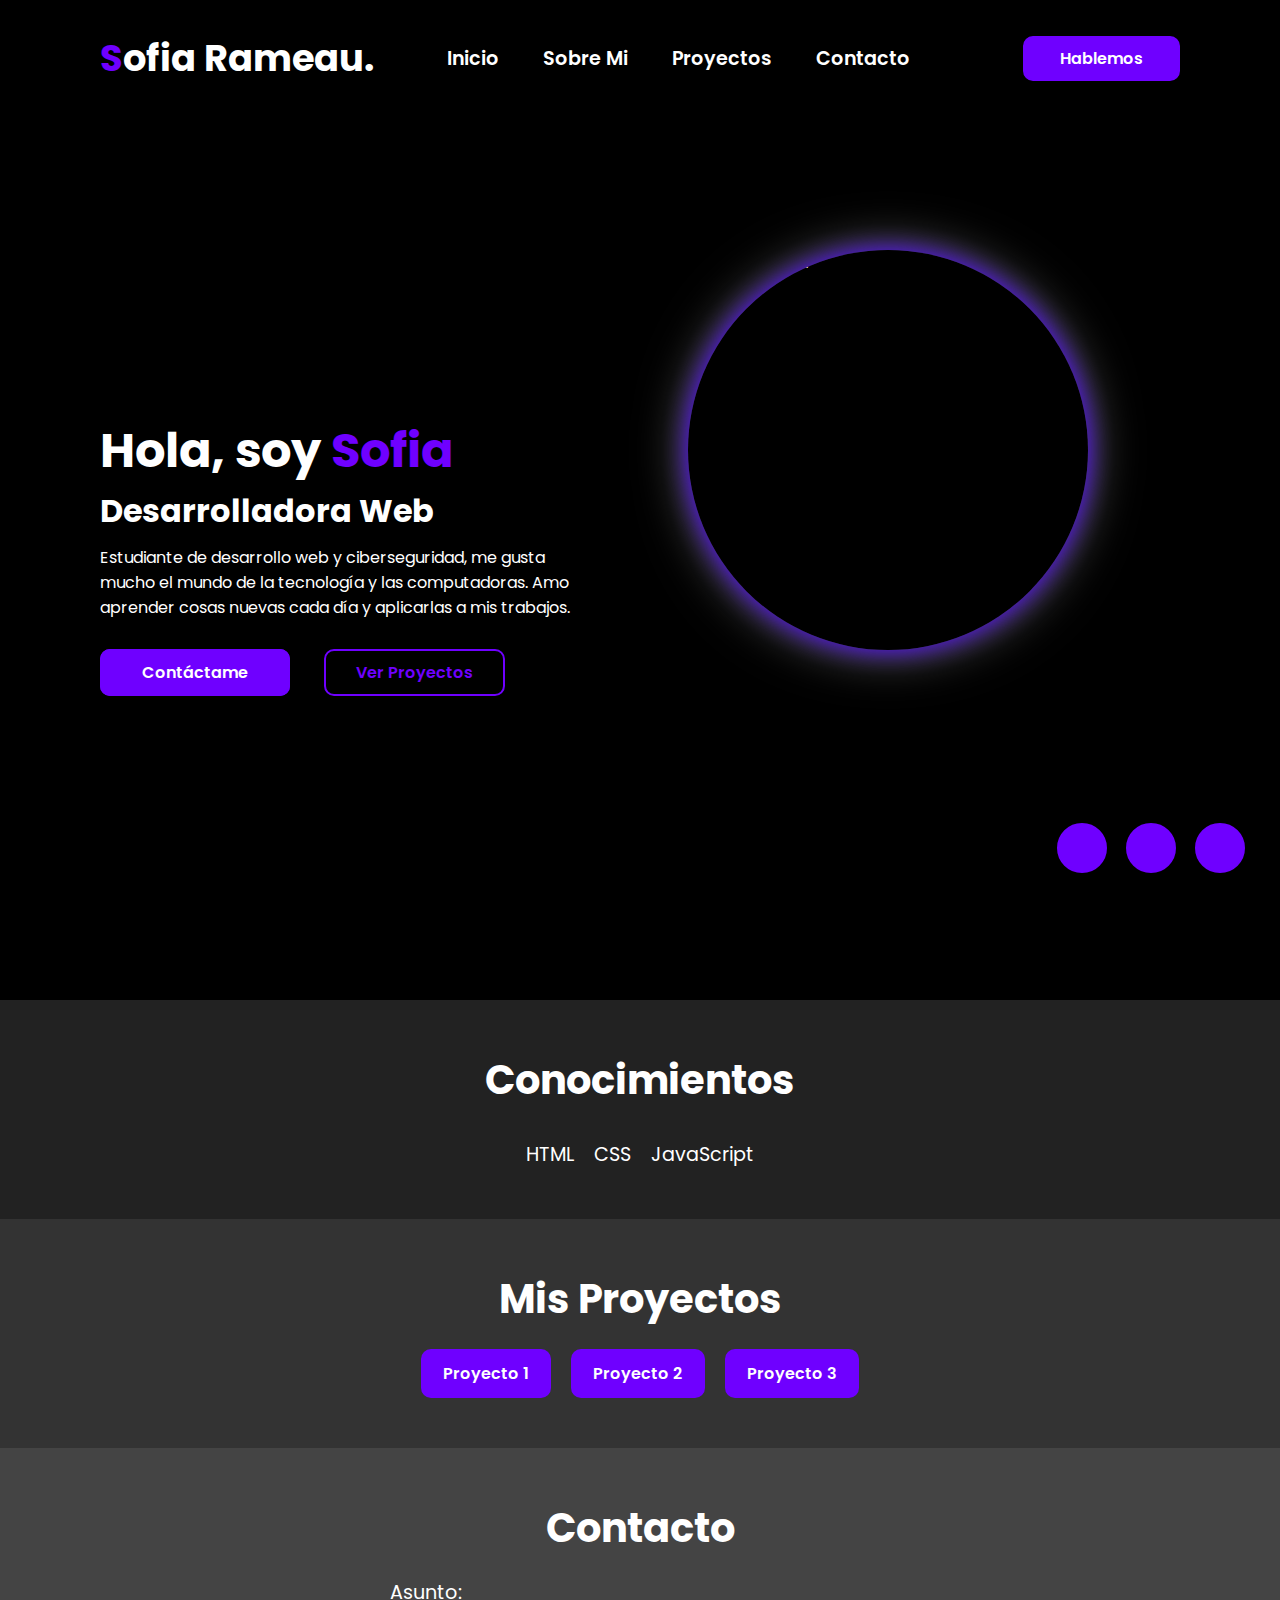
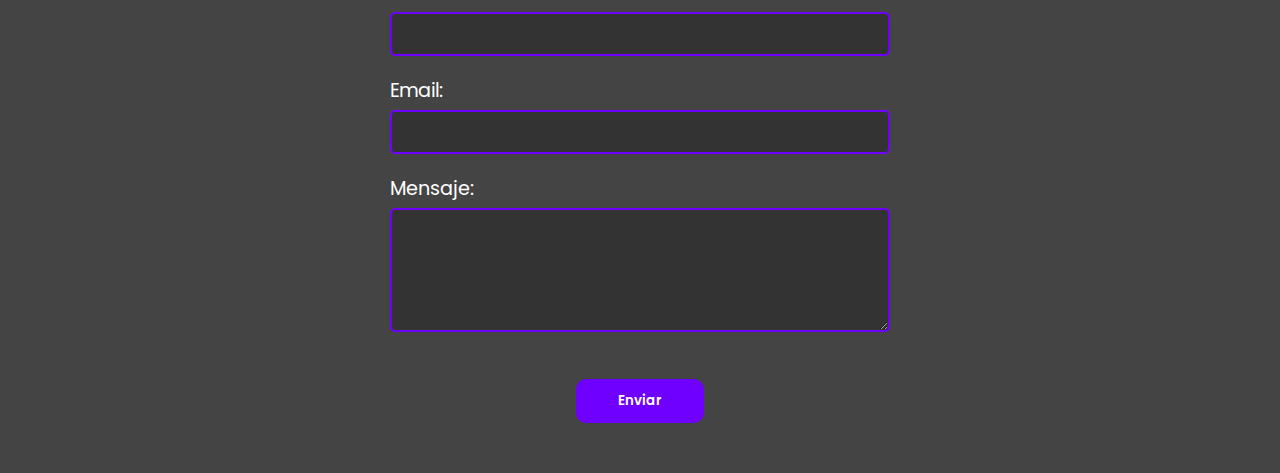
==== myport.html @ 7fe541d4 "Add files via upload" ====
<!DOCTYPE html>
<html lang="es">
<head>
    <meta charset="UTF-8">
    <meta name="viewport" content="width=device-width, initial-scale=1.0">
    <link rel="stylesheet" href="myportstyles.css"> 
    <script src="https://kit.fontawesome.com/a2dd6045c4.js" crossorigin="anonymous"></script>
    <title>Portafolio</title>
</head>

<body>
    <header>
        <h2 class="logo"><span>S</span>ofia Rameau.</h2>
        <nav class="navegacion">
            <a href="#inicio">Inicio</a>
            <a href="#sobre-mi">Sobre Mi</a>
            <a href="#proyectos">Proyectos</a>
            <a href="#contacto">Contacto</a>
        </nav>
        <a href="#contacto" class="btn-hablar">Hablemos</a>
    </header>

    <section id="inicio" class="inicio">
        <div class="contenido">
            <h2>Hola, soy <span>Sofia</span></h2>
            <h4>Desarrolladora Web</h4>
            <p>Estudiante de desarrollo web y ciberseguridad, me gusta mucho el mundo de la tecnología y las computadoras. Amo aprender cosas nuevas cada día y aplicarlas a mis trabajos.</p>
            <div class="btn-grupo">
                <a href="#contacto">Contáctame</a>
                <a href="#proyectos">Ver Proyectos</a>
                <div class="foto-perfil">
                    <img src="PicsArt_05-16-06.57.14.jpg" alt="Foto de perfil">
                </div>
            </div>

            <div class="iconos-redes">
                <a href="#"><i class="fa-brands fa-linkedin"></i></a>
                <a href="#"><i class="fa-brands fa-github"></i></a>
                <a href="#"><i class="fa-brands fa-discord"></i></a>
            </div>
        </div>
    </section>

    <!-- Sección Habilidades -->
    <section id="sobre-mi" class="sobre-mi">
        <h2>Conocimientos</h2>
        <div class="habilidades">
            <div class="habilidad">
                <i class="fa-brands fa-html5"></i>
                <p>HTML</p>
            </div>
            <div class="habilidad">
                <i class="fa-brands fa-css3-alt"></i>
                <p>CSS</p>
            </div>
            <div class="habilidad">
                <i class="fa-brands fa-js"></i>
                <p>JavaScript</p>
            </div>
        </div>
    </section>

    
    <section id="proyectos" class="proyectos">
        <h2>Mis Proyectos</h2>
        <div class="proyectos-lista">
            <a href="#" class="btn-proyecto">Proyecto 1</a>
            <a href="#" class="btn-proyecto">Proyecto 2</a>
            <a href="#" class="btn-proyecto">Proyecto 3</a>
        </div>
    </section>

    
    <section id="contacto" class="contacto">
        <h2>Contacto</h2>
        <form action="#" method="post">
            <div class="form-group">
                <label for="asunto">Asunto:</label>
                <input type="text" id="asunto" name="asunto" required>
            </div>
            <div class="form-group">
                <label for="email">Email:</label>
                <input type="email" id="email" name="email" required>
            </div>
            <div class="form-group">
                <label for="mensaje">Mensaje:</label>
                <textarea id="mensaje" name="mensaje" rows="5" required></textarea>
            </div>
            <button type="submit" class="btn-enviar">Enviar</button>
        </form>
    </section>
</body>
</html>
---- myportstyles.css ----
@import url('https://fonts.googleapis.com/css2?family=Poppins:wght@300;400;500;600;700;800&display=swap');

* {
    font-family: 'Poppins', sans-serif;
    margin: 0;
    padding: 0;
    box-sizing: border-box;
}

:root {
    --color-primario: #ffffff;
    --color-secundario: #6f00ff;
}

body {
    padding-top: 100px; 
    scroll-behavior: smooth; 
}

header {
    position: fixed;
    top: 0;
    left: 0;
    width: 100%;
    padding: 30px 100px;
    display: flex;
    justify-content: space-between;
    align-items: center;
    z-index: 100;
    background-color: black;
}

.logo {
    font-size: 2.3em;
    color: var(--color-primario);
    cursor: pointer;
}

.logo span {
    color: var(--color-secundario);
}

.navegacion a {
    font-size: 1.2em;
    color: var(--color-primario);
    text-decoration: none;
    margin-right: 40px;
    font-weight: 600;
    transition: .3s;
}

.navegacion a:hover {
    color: var(--color-secundario);
}

.btn-hablar {
    color: #fff;
    text-decoration: none;
    padding: 8px 35px;
    background-color: var(--color-secundario);
    border-radius: 10px;
    border: 2px solid var(--color-secundario);
    font-weight: 600;
    transition: .3s;
}

.btn-hablar:hover {
    color: var(--color-secundario);
    background: transparent;
}

.inicio {
    width: 100%;
    height: 100vh;
    background-color: #000000;
    background-position: center;
    display: flex;
    align-items: center;
    padding: 30px 100px;
} 

.contenido {
    max-width: 500px;
    color: var(--color-primario);
}

.contenido h2 {
    font-size: 3em;
}

.contenido h2 span {
    color: var(--color-secundario);
}

.contenido h4 {
    font-size: 2em;
}

.contenido p {
    padding: 10px 0 40px 0;
}

.btn-grupo a {
    color: #fff;
    text-decoration: none;
    padding: 10px 40px;
    background: var(--color-secundario);
    border-radius: 10px;
    border: 2px solid var(--color-secundario);
    font-weight: 600;
    transition: .3s;
}

.btn-grupo a:hover:nth-child(1) {
    background-color: transparent;
    color: var(--color-secundario);
}
 
.btn-grupo a:nth-child(2) {
    color: var(--color-secundario);
    background: transparent;
    margin-left: 30px;
    padding: 10px 30px;
}

.btn-grupo a:hover:nth-child(2) {
    background-color: var(--color-secundario);
    color: #fff;
}

.iconos-redes {
    position: absolute;
    bottom: 20px;
    right: 20px;
}

.iconos-redes a {
    display: inline-block;
    width: 50px; 
    height: 50px; 
    background: var(--color-secundario);
    border-radius: 50%;
    margin-right: 15px; 
    text-align: center;
    line-height: 50px; 
    border: 2px solid var(--color-secundario); 
    box-shadow: 0 0 8px rgba(0, 0, 0, 0.4), 0 0 12px rgba(0, 0, 0, 0.2); 
    transition: transform 0.3s, box-shadow 0.3s, background 0.3s;
}

.iconos-redes a:hover {
    transform: translateY(-5px) scale(1.1); 
    box-shadow: 0 0 15px rgba(0, 0, 0, 0.5), 0 0 20px rgba(0, 0, 0, 0.3); 
    background: rgba(255, 255, 255, 0.2); 
}

.iconos-redes a i {
    color: #fff;
    font-size: 1.5em; 
}


.foto-perfil {
    position: absolute;
    top: 50%;
    right: 15%; 
    transform: translateY(-50%); 
    display: flex;
    justify-content: center;
    align-items: center;
}

.foto-perfil img {
    width: 400px; 
    height: 400px; 
    border-radius: 50%; 
    object-fit: cover; 
    box-shadow: 0 0 25px rgb(76, 0, 255), 0 0 50px rgba(255, 255, 255, 0.5); 
    transition: transform 0.3s;
}

.foto-perfil img:hover {
    transform: scale(1.1); 
}


.sobre-mi {
    padding: 50px 100px;
    background-color: #222;
    color: var(--color-primario);
    text-align: center;
}

.sobre-mi h2 {
    font-size: 2.5em;
    margin-bottom: 20px;
}

.habilidades {
    display: flex;
    justify-content: center;
    gap: 20px;
}

.habilidad {
    display: flex;
    flex-direction: column;
    align-items: center;
}

.habilidad i {
    font-size: 3em;
    color: var(--color-secundario);
}

.habilidad p {
    margin-top: 10px;
    font-size: 1.2em;
}


.proyectos {
    padding: 50px 100px;
    background-color: #333;
    color: var(--color-primario);
    text-align: center;
}

.proyectos h2 {
    font-size: 2.5em;
    margin-bottom: 20px;
}

.proyectos-lista {
    display: flex;
    justify-content: center;
    gap: 20px;
}

.btn-proyecto {
    display: inline-block;
    color: #fff;
    text-decoration: none;
    padding: 10px 20px;
    background: var(--color-secundario);
    border-radius: 10px;
    border: 2px solid var(--color-secundario);
    font-weight: 600;
    transition: .3s;
}

.btn-proyecto:hover {
    background-color: transparent;
    color: var(--color-secundario);
    box-shadow: 0 0 15px var(--color-secundario);
}


.contacto {
    padding: 50px 100px;
    background-color: #444;
    color: var(--color-primario);
    text-align: center;
}

.contacto h2 {
    font-size: 2.5em;
    margin-bottom: 20px;
}

.form-group {
    margin-bottom: 20px;
    text-align: left;
    max-width: 500px;
    margin-left: auto;
    margin-right: auto;
}

.form-group label {
    display: block;
    font-size: 1.2em;
    margin-bottom: 5px;
}

.form-group input, 
.form-group textarea {
    width: 100%;
    padding: 10px;
    border: 2px solid var(--color-secundario);
    border-radius: 5px;
    background-color: #333;
    color: var(--color-primario);
}

.form-group textarea {
    resize: vertical;
}

.btn-enviar {
    display: inline-block;
    color: #fff;
    text-decoration: none;
    padding: 10px 40px;
    background: var(--color-secundario);
    border-radius: 10px;
    border: 2px solid var(--color-secundario);
    font-weight: 600;
    transition: .3s;
    margin-top: 20px;
}

.btn-enviar:hover {
    background-color: #ffffff;
    color: var(--color-secundario);
    box-shadow: 0 0 15px var(--color-secundario);
}
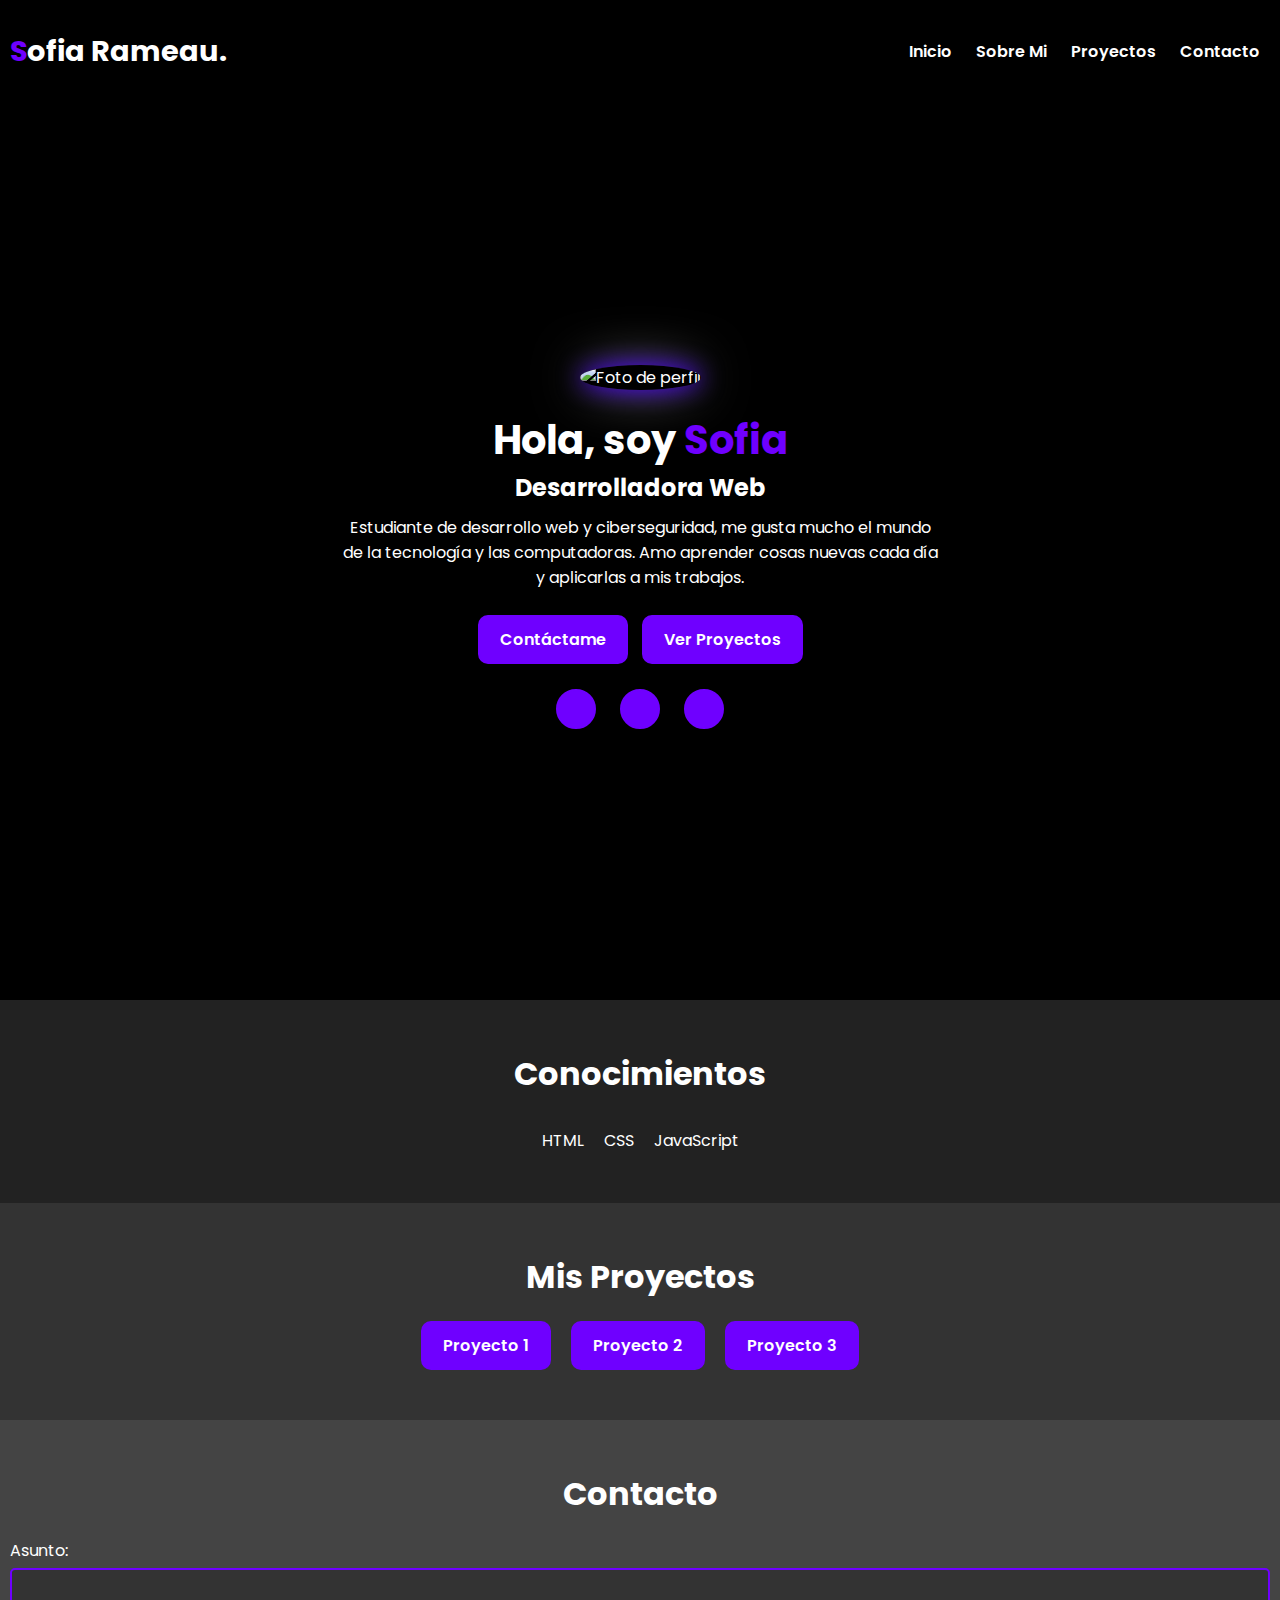
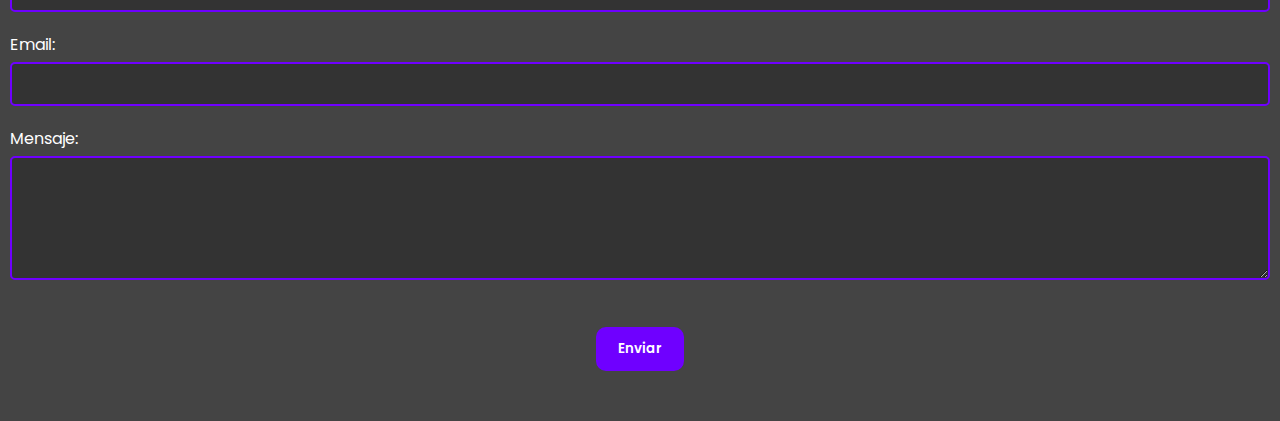
==== commit 5d8264a1: "sitio actualizado con responsive design" ====
--- a/myport.html
+++ b/myport.html
@@ -17,20 +17,19 @@
             <a href="#proyectos">Proyectos</a>
             <a href="#contacto">Contacto</a>
         </nav>
-        <a href="#contacto" class="btn-hablar">Hablemos</a>
     </header>
 
     <section id="inicio" class="inicio">
         <div class="contenido">
+            <div class="foto-perfil">
+                <img src="c:\Users\sofia\OneDrive\Escritorio\PicsArt_05-16-06.57.14.jpg" alt="Foto de perfil">
+            </div>
             <h2>Hola, soy <span>Sofia</span></h2>
             <h4>Desarrolladora Web</h4>
             <p>Estudiante de desarrollo web y ciberseguridad, me gusta mucho el mundo de la tecnología y las computadoras. Amo aprender cosas nuevas cada día y aplicarlas a mis trabajos.</p>
             <div class="btn-grupo">
                 <a href="#contacto">Contáctame</a>
                 <a href="#proyectos">Ver Proyectos</a>
-                <div class="foto-perfil">
-                    <img src="PicsArt_05-16-06.57.14.jpg" alt="Foto de perfil">
-                </div>
             </div>
 
             <div class="iconos-redes">
@@ -60,7 +59,6 @@
         </div>
     </section>
 
-    
     <section id="proyectos" class="proyectos">
         <h2>Mis Proyectos</h2>
         <div class="proyectos-lista">
@@ -70,7 +68,6 @@
         </div>
     </section>
 
-    
     <section id="contacto" class="contacto">
         <h2>Contacto</h2>
         <form action="#" method="post">
--- a/myportstyles.css
+++ b/myportstyles.css
@@ -22,8 +22,9 @@
     top: 0;
     left: 0;
     width: 100%;
-    padding: 30px 100px;
-    display: flex;
+    padding: 30px 10px;
+    display: flex;
+    flex-wrap: wrap;
     justify-content: space-between;
     align-items: center;
     z-index: 100;
@@ -31,7 +32,7 @@
 }
 
 .logo {
-    font-size: 2.3em;
+    font-size: 1.8em;
     color: var(--color-primario);
     cursor: pointer;
 }
@@ -41,32 +42,16 @@
 }
 
 .navegacion a {
-    font-size: 1.2em;
+    font-size: 1em;
     color: var(--color-primario);
     text-decoration: none;
-    margin-right: 40px;
+    margin: 0 10px;
     font-weight: 600;
     transition: .3s;
 }
 
 .navegacion a:hover {
     color: var(--color-secundario);
-}
-
-.btn-hablar {
-    color: #fff;
-    text-decoration: none;
-    padding: 8px 35px;
-    background-color: var(--color-secundario);
-    border-radius: 10px;
-    border: 2px solid var(--color-secundario);
-    font-weight: 600;
-    transition: .3s;
-}
-
-.btn-hablar:hover {
-    color: var(--color-secundario);
-    background: transparent;
 }
 
 .inicio {
@@ -76,16 +61,23 @@
     background-position: center;
     display: flex;
     align-items: center;
-    padding: 30px 100px;
+    padding: 30px 10px;
+    flex-direction: column;
+    text-align: center;
 } 
 
 .contenido {
-    max-width: 500px;
-    color: var(--color-primario);
+    max-width: 600px;
+    color: var(--color-primario);
+    margin: auto;
+    display: flex;
+    flex-direction: column;
+    align-items: center;
+    text-align: center;
 }
 
 .contenido h2 {
-    font-size: 3em;
+    font-size: 2.5em;
 }
 
 .contenido h2 span {
@@ -93,56 +85,75 @@
 }
 
 .contenido h4 {
-    font-size: 2em;
+    font-size: 1.5em;
 }
 
 .contenido p {
-    padding: 10px 0 40px 0;
+    padding: 10px 0 20px 0;
+}
+
+.foto-perfil {
+    margin-bottom: 20px; /* Espacio debajo de la foto */
+}
+
+.foto-perfil img {
+    width: 100%; /* Usa un porcentaje en lugar de un tamaño fijo */
+    max-width: 250px; /* Establece un ancho máximo */
+    height: auto; /* Ajusta la altura automáticamente */
+    border-radius: 50%;
+    object-fit: cover;
+    box-shadow: 0 0 25px rgb(76, 0, 255), 0 0 50px rgba(255, 255, 255, 0.5);
+    transition: transform 0.3s;
+}
+
+.foto-perfil img:hover {
+    transform: scale(1.1);
+}
+
+@media (max-width: 768px) {
+    .foto-perfil img {
+        max-width: 200px;
+    }
+}
+
+@media (max-width: 480px) {
+    .foto-perfil img {
+        max-width: 150px;
+    }
 }
 
 .btn-grupo a {
     color: #fff;
     text-decoration: none;
-    padding: 10px 40px;
+    padding: 10px 20px;
     background: var(--color-secundario);
     border-radius: 10px;
     border: 2px solid var(--color-secundario);
     font-weight: 600;
     transition: .3s;
-}
-
-.btn-grupo a:hover:nth-child(1) {
+    display: inline-block;
+    margin: 5px;
+}
+
+.btn-grupo a:hover {
     background-color: transparent;
     color: var(--color-secundario);
 }
- 
-.btn-grupo a:nth-child(2) {
-    color: var(--color-secundario);
-    background: transparent;
-    margin-left: 30px;
-    padding: 10px 30px;
-}
-
-.btn-grupo a:hover:nth-child(2) {
-    background-color: var(--color-secundario);
-    color: #fff;
-}
 
 .iconos-redes {
-    position: absolute;
-    bottom: 20px;
-    right: 20px;
+    position: relative;
+    margin-top: 20px;
 }
 
 .iconos-redes a {
     display: inline-block;
-    width: 50px; 
-    height: 50px; 
+    width: 40px; 
+    height: 40px; 
     background: var(--color-secundario);
     border-radius: 50%;
-    margin-right: 15px; 
+    margin: 0 10px; 
     text-align: center;
-    line-height: 50px; 
+    line-height: 40px; 
     border: 2px solid var(--color-secundario); 
     box-shadow: 0 0 8px rgba(0, 0, 0, 0.4), 0 0 12px rgba(0, 0, 0, 0.2); 
     transition: transform 0.3s, box-shadow 0.3s, background 0.3s;
@@ -156,48 +167,29 @@
 
 .iconos-redes a i {
     color: #fff;
-    font-size: 1.5em; 
-}
-
-
-.foto-perfil {
-    position: absolute;
-    top: 50%;
-    right: 15%; 
-    transform: translateY(-50%); 
-    display: flex;
-    justify-content: center;
-    align-items: center;
-}
-
-.foto-perfil img {
-    width: 400px; 
-    height: 400px; 
-    border-radius: 50%; 
-    object-fit: cover; 
-    box-shadow: 0 0 25px rgb(76, 0, 255), 0 0 50px rgba(255, 255, 255, 0.5); 
-    transition: transform 0.3s;
-}
-
-.foto-perfil img:hover {
-    transform: scale(1.1); 
-}
-
+    font-size: 1.2em; 
+}
+
+.sobre-mi,
+.proyectos,
+.contacto {
+    padding: 50px 10px;
+    text-align: center;
+}
 
 .sobre-mi {
-    padding: 50px 100px;
     background-color: #222;
     color: var(--color-primario);
-    text-align: center;
 }
 
 .sobre-mi h2 {
-    font-size: 2.5em;
+    font-size: 2em;
     margin-bottom: 20px;
 }
 
 .habilidades {
     display: flex;
+    flex-wrap: wrap;
     justify-content: center;
     gap: 20px;
 }
@@ -209,30 +201,28 @@
 }
 
 .habilidad i {
-    font-size: 3em;
+    font-size: 2.5em;
     color: var(--color-secundario);
 }
 
 .habilidad p {
     margin-top: 10px;
-    font-size: 1.2em;
-}
-
+    font-size: 1em;
+}
 
 .proyectos {
-    padding: 50px 100px;
     background-color: #333;
     color: var(--color-primario);
-    text-align: center;
 }
 
 .proyectos h2 {
-    font-size: 2.5em;
+    font-size: 2em;
     margin-bottom: 20px;
 }
 
 .proyectos-lista {
     display: flex;
+    flex-wrap: wrap;
     justify-content: center;
     gap: 20px;
 }
@@ -255,30 +245,27 @@
     box-shadow: 0 0 15px var(--color-secundario);
 }
 
-
 .contacto {
-    padding: 50px 100px;
     background-color: #444;
     color: var(--color-primario);
-    text-align: center;
 }
 
 .contacto h2 {
-    font-size: 2.5em;
+    font-size: 2em;
     margin-bottom: 20px;
 }
 
 .form-group {
     margin-bottom: 20px;
     text-align: left;
-    max-width: 500px;
+    max-width: 100%;
     margin-left: auto;
     margin-right: auto;
 }
 
 .form-group label {
     display: block;
-    font-size: 1.2em;
+    font-size: 1em;
     margin-bottom: 5px;
 }
 
@@ -300,7 +287,7 @@
     display: inline-block;
     color: #fff;
     text-decoration: none;
-    padding: 10px 40px;
+    padding: 10px 20px;
     background: var(--color-secundario);
     border-radius: 10px;
     border: 2px solid var(--color-secundario);
@@ -313,6 +300,98 @@
     background-color: #ffffff;
     color: var(--color-secundario);
     box-shadow: 0 0 15px var(--color-secundario);
-} 
-
-
+}
+
+/* Media Queries */
+@media (max-width: 768px) {
+    header {
+        padding: 30px 20px;
+    }
+
+    .logo {
+        font-size: 1.5em;
+    }
+
+    .navegacion a {
+        font-size: 1em;
+        margin: 0 5px;
+    }
+
+    .btn-hablar {
+        padding: 8px 15px;
+    }
+
+    .inicio {
+        padding: 30px 10px;
+        text-align: center;
+    }
+
+    .contenido h2 {
+        font-size: 2em;
+    }
+
+    .contenido h4 {
+        font-size: 1.2em;
+    }
+
+    .btn-grupo a {
+        padding: 8px 15px;
+    }
+
+    .foto-perfil {
+        margin-bottom: 20px;
+    }
+
+    .foto-perfil img {
+        width: 200px;
+        height: 200px;
+    }
+
+    .sobre-mi h2, .proyectos h2, .contacto h2 {
+        font-size: 1.8em;
+    }
+}
+
+@media (max-width: 480px) {
+    header {
+        padding: 20px 10px;
+    }
+
+    .logo {
+        font-size: 1.2em;
+    }
+
+    .navegacion a {
+        font-size: 0.9em;
+        margin: 0 5px;
+    }
+
+    .btn-hablar {
+        padding: 8px 10px;
+    }
+
+    .inicio {
+        padding: 20px 10px;
+    }
+
+    .contenido h2 {
+        font-size: 1.5em;
+    }
+
+    .contenido h4 {
+        font-size: 1em;
+    }
+
+    .btn-grupo a {
+        padding: 8px 10px;
+    }
+
+    .foto-perfil img {
+        width: 150px;
+        height: 150px;
+    }
+
+    .sobre-mi h2, .proyectos h2, .contacto h2 {
+        font-size: 1.5em;
+    }
+}
